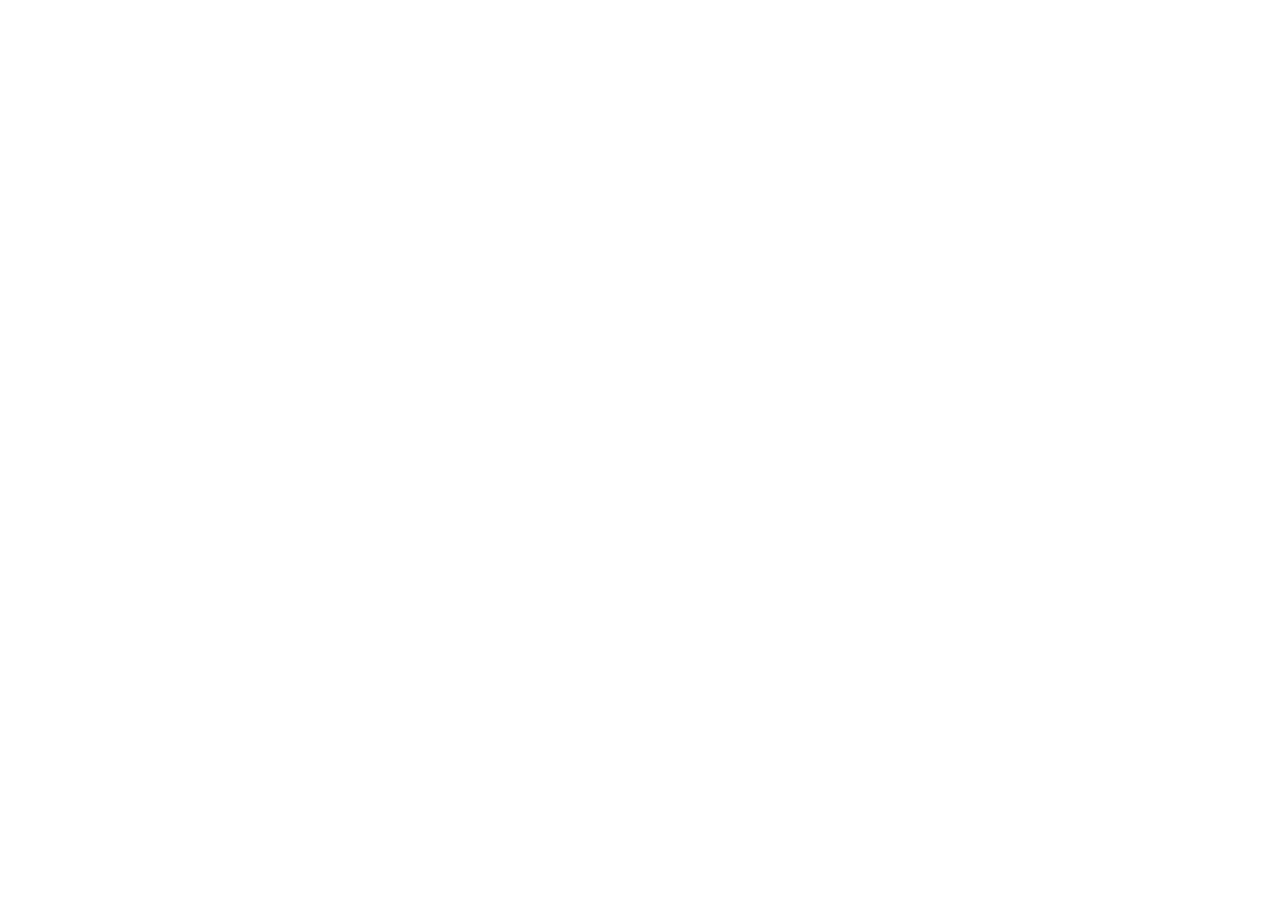
==== index.html @ 8583976f "version 1" ====
<!DOCTYPE html>
<html lang="en">
<head>
    <link rel="stylesheet" href="style.css">
    <meta charset="UTF-8">
    <meta name="viewport" content="width=device-width, initial-scale=1.0">
    <title>Document</title>
</head>
<body>
    <script src="script.js"></script>
</body>
</html>
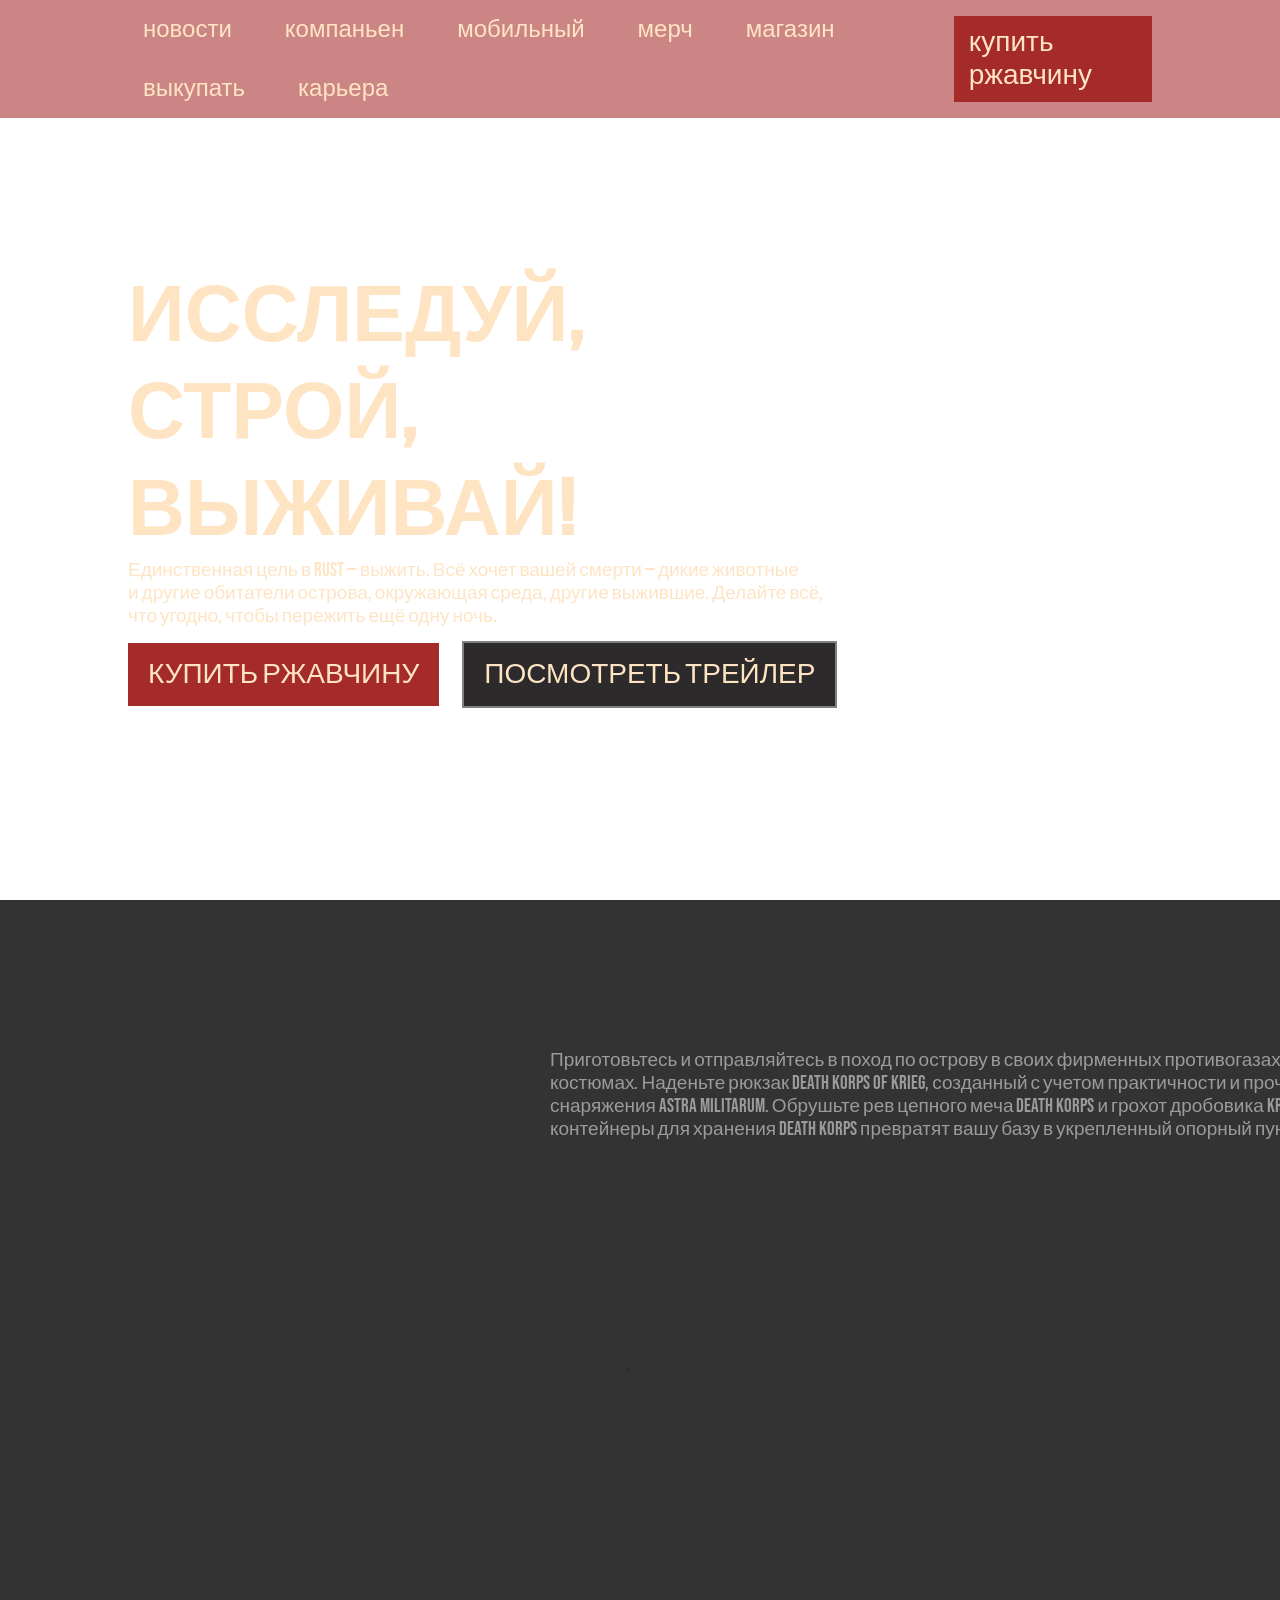
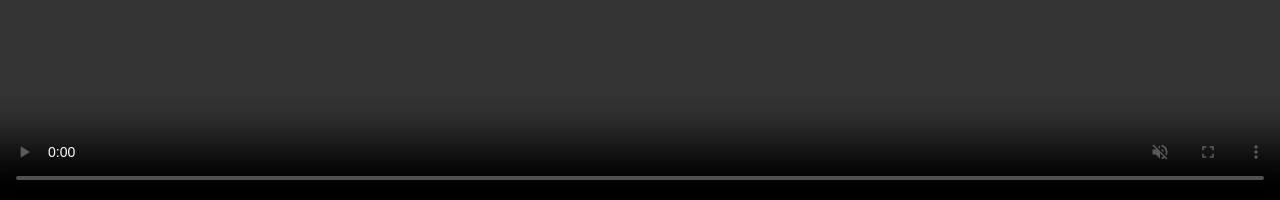
==== commit 6469c18e: "version 2" ====
--- a/index.html
+++ b/index.html
@@ -1,12 +1,59 @@
 <!DOCTYPE html>
 <html lang="en">
+
 <head>
+    <link rel="preconnect" href="https://fonts.googleapis.com">
+<link rel="preconnect" href="https://fonts.gstatic.com" crossorigin>
+<link href="https://fonts.googleapis.com/css2?family=Bebas+Neue&family=Pixelify+Sans:wght@400..700&display=swap" rel="stylesheet">
+
     <link rel="stylesheet" href="style.css">
     <meta charset="UTF-8">
     <meta name="viewport" content="width=device-width, initial-scale=1.0">
     <title>Document</title>
 </head>
+
 <body>
-    <script src="script.js"></script>
+    <header>
+        
+            <nav>
+                <div class="wrap">
+                <img class="logo" src="https://files.facepunch.com/lewis/1b2911b1/rust-marque.svg" alt="">
+                <div class="menu-block">
+                    <div class="menu">
+                        <a href="">новости</a>
+                        <a href="">компаньен</a>
+                        <a href="">мобильный</a>
+                        <a href="">мерч</a>
+                        <a href="">магазин</a>
+                        <a href="">выкупать</a>
+                        <a href="">карьера</a>
+                    </div>
+                    <a class="btn" href="">купить ржавчину</a>
+                </div>
+                </div>
+            </nav>
+            <div class="wrap-2">
+            <div class="baner-text">
+                <h1 class="glav">Исследуй,<br> строй,<br> выживай!</h1>
+                <p class="text">Единственная цель в Rust — выжить. Всё хочет вашей смерти — дикие животные<br> и другие обитатели
+                    острова, окружающая среда, другие выжившие. Делайте всё,<br> что угодно, чтобы пережить ещё одну ночь.
+                </p>
+                <div class="links">
+                    <a class="action-link" href="">купить ржавчину</a>
+                    <a class="action-link black" href="">посмотреть трейлер</a>
+                </div>
+            </div>
+        </div>
+    </header>
+    <section class="video-content">
+        <video autoplay loop controls muted><source src="https://files.facepunch.com/lewis/1b2911b110/krieg_tile.mp4" type="video/mp4"></video>
+        <img src="https://files.facepunch.com/lewis/1b1511b114/warhammer-pack_branding.png" alt="">
+        <p>Приготовьтесь и отправляйтесь в поход по острову в своих фирменных противогазах и защитных<br> костюмах. Наденьте рюкзак Death Korps of Krieg, созданный с учетом практичности и прочности<br> снаряжения Astra Militarum. Обрушьте рев цепного меча Death Korps и грохот дробовика Krieg, а<br> контейнеры для хранения Death Korps превратят вашу базу в укрепленный опорный пункт.</p>
+        <a class="action-link" href="https://www.warhammer.com">узнать больше</a>
+        <div>
+
+        </div>
+    </section>
 </body>
+
 </html>
--- a/style.css
+++ b/style.css
@@ -0,0 +1,105 @@
+*{
+    box-sizing: border-box;
+    font-family: "Bebas Neue", sans-serif;
+    margin: 0px;
+    padding: 0px;
+}
+nav{
+   
+    background-color: rgba(165, 42, 42, 0.568);
+    
+}
+.menu a{
+    padding: 15px;
+    display: inline-block;
+    text-decoration: none;
+    color: bisque;
+    font-size: 24px;
+    margin-right: 20px;
+}
+.wrap{
+    display: flex;
+    justify-content: space-between;
+    align-items: center;
+    width: 80%;
+    margin: auto;
+}
+.menu-block{
+    align-items: center;
+    display: flex;
+}
+.btn{
+    text-decoration: none;
+    color: bisque;
+    background-color: brown;
+    font-size: 28px;
+    padding: 10px 15px;
+}
+.btn:hover{
+    border-bottom: 5px solid rgb(51, 51, 51);
+}
+.foto{
+    width: 1900px;
+}
+.text{
+    font-size: 19px;
+    color: bisque;
+}
+.glav{
+    text-transform: uppercase;
+    font-size: 79px;
+    color: bisque;
+}
+.action-link{
+    margin-right: 20px;
+    color: bisque;
+    text-decoration: none;
+    background-color: brown;
+    padding: 15px 20px;
+    font-size: 28px;
+    text-transform: uppercase;
+}
+header{
+    background-image: url("https://rustresort.com/source/loi/700580_20240102202334_1%20(1).png");
+    height: 100vh;
+    background-repeat: no-repeat;
+    background-size: cover;
+}
+.baner-text{
+
+    margin-top: 150px;
+}
+.wrap-2{
+    width: 80%;
+    margin: auto;
+}
+.links{
+    margin-top: 30px;
+}
+.black{
+    border: 2px solid gray;
+    background-color: rgb(44, 42, 42);
+}
+.menu a:hover{
+    border-bottom: 5px solid rgb(51, 51, 51) ;
+    background-color: rgba(51, 51, 51, 0.493);
+}
+.video-content video{
+    position: absolute;
+    height: 100vh;
+    width: 100vw;
+    object-fit: cover;
+}
+.video-content img{
+    top: 100px;
+    left: 600px;
+    position: relative;
+    width: 30%;
+}
+.video-content p{
+    left: 550px;
+    position: relative;
+    color: rgb(155, 155, 155);
+    font-size: 19px;
+    top: 130px;
+}
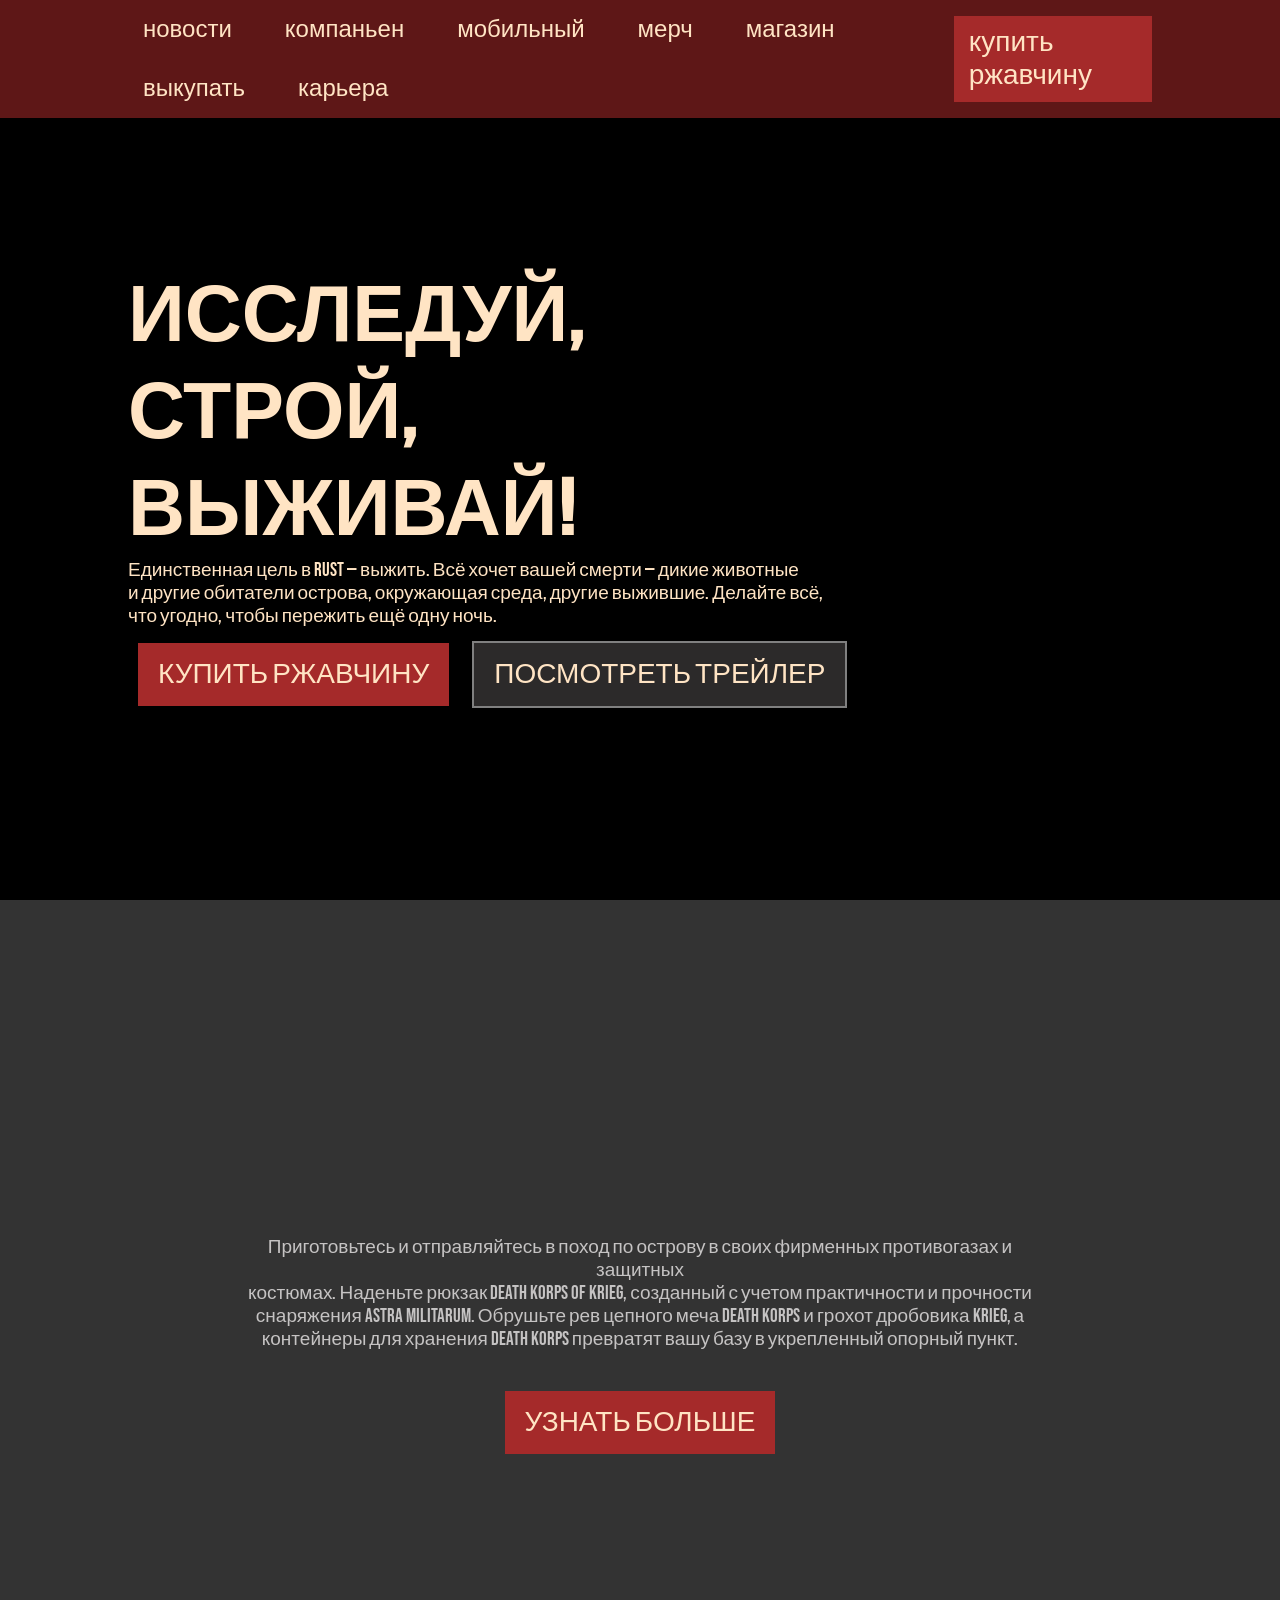
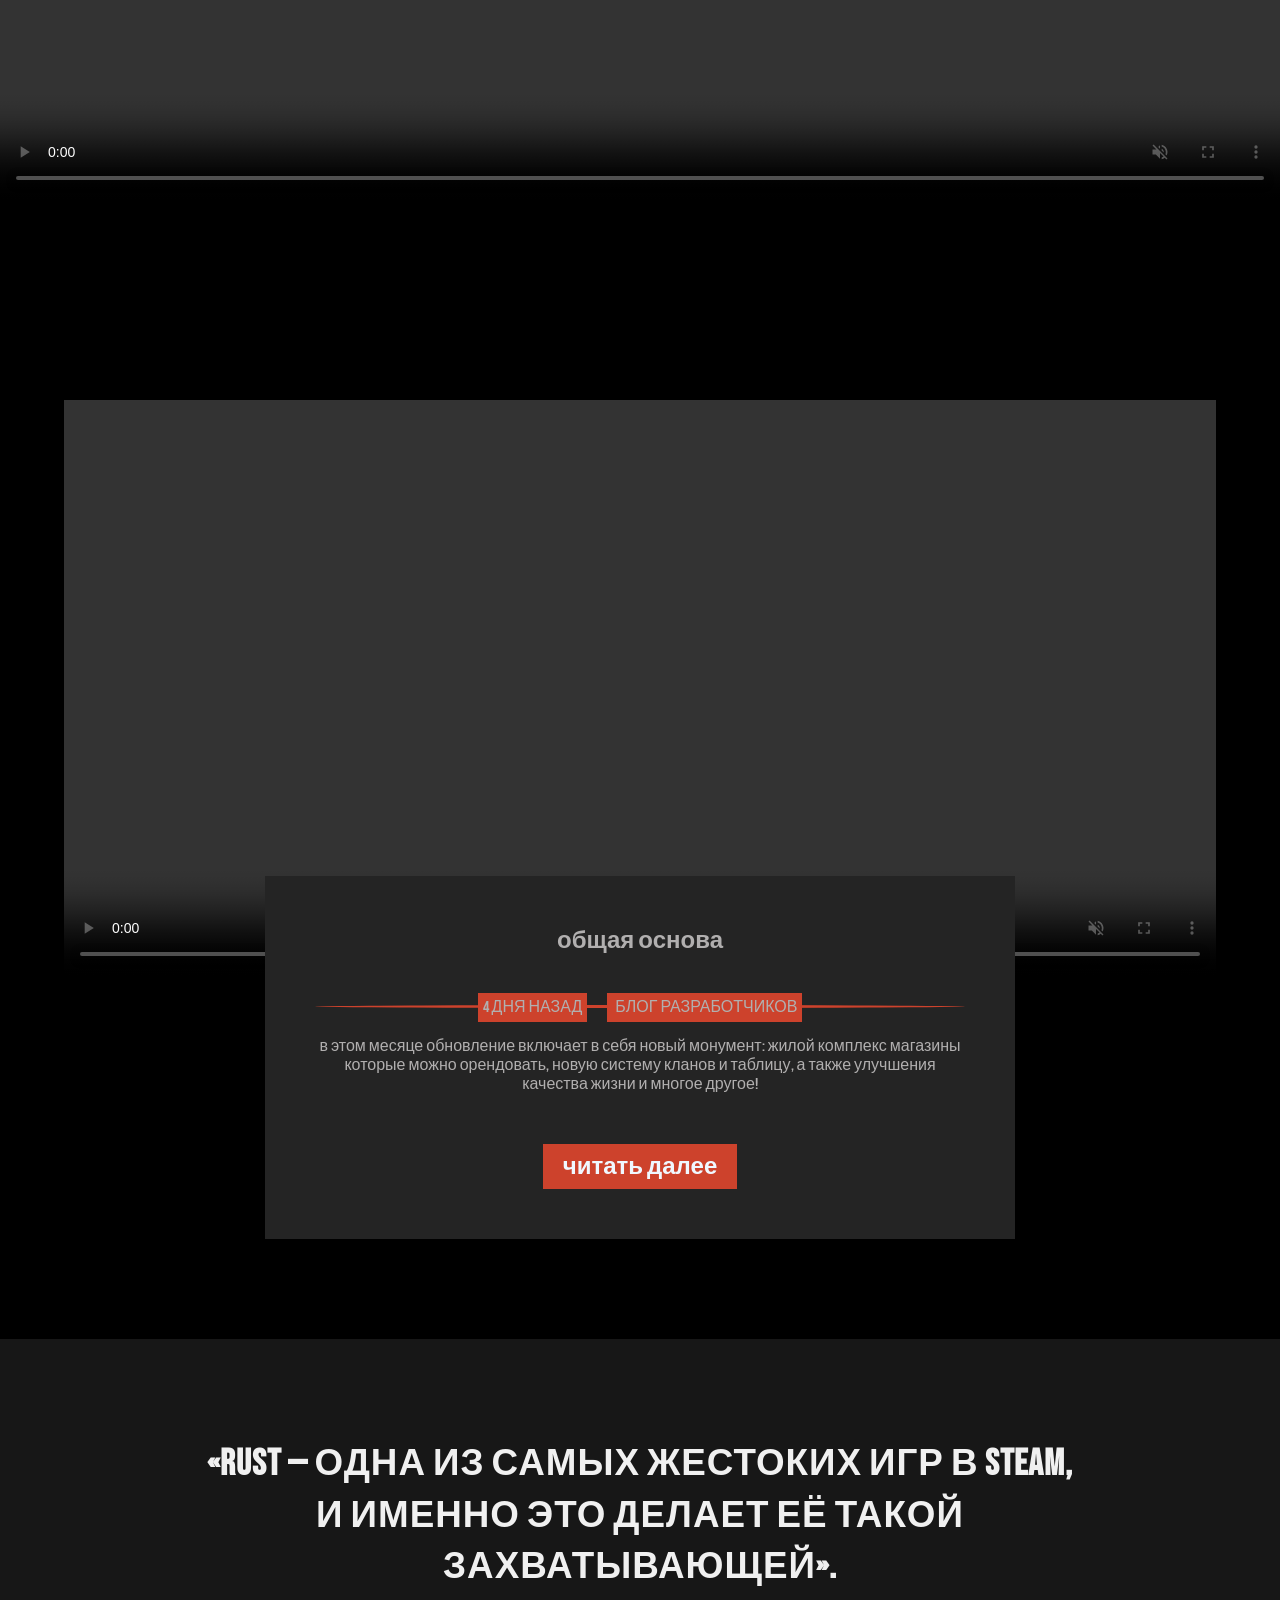
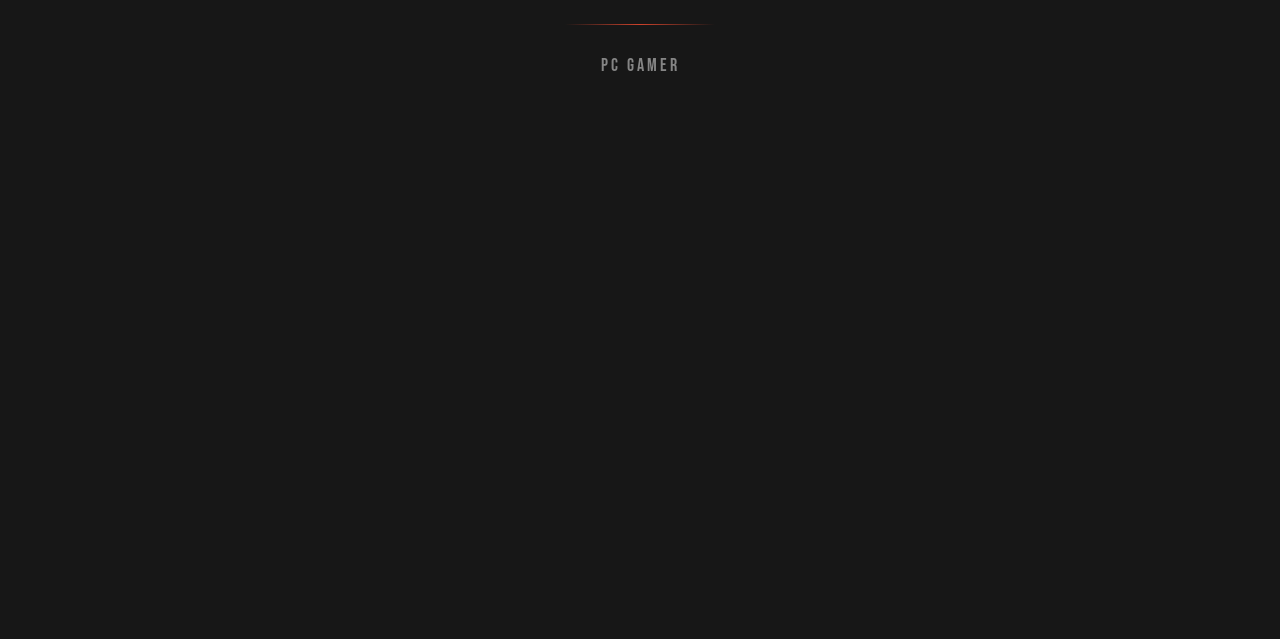
==== commit 32f37e8a: "version 3" ====
--- a/index.html
+++ b/index.html
@@ -46,14 +46,33 @@
         </div>
     </header>
     <section class="video-content">
-        <video autoplay loop controls muted><source src="https://files.facepunch.com/lewis/1b2911b110/krieg_tile.mp4" type="video/mp4"></video>
+        <video autoplay loop controls muted src="https://files.facepunch.com/lewis/1b2911b110/krieg_tile.mp4" type="video/mp4"></video>
         <img src="https://files.facepunch.com/lewis/1b1511b114/warhammer-pack_branding.png" alt="">
         <p>Приготовьтесь и отправляйтесь в поход по острову в своих фирменных противогазах и защитных<br> костюмах. Наденьте рюкзак Death Korps of Krieg, созданный с учетом практичности и прочности<br> снаряжения Astra Militarum. Обрушьте рев цепного меча Death Korps и грохот дробовика Krieg, а<br> контейнеры для хранения Death Korps превратят вашу базу в укрепленный опорный пункт.</p>
         <a class="action-link" href="https://www.warhammer.com">узнать больше</a>
         <div>
-
+            
         </div>
     </section>
+    <section class="video-content2">
+        <video autoplay muted controls src="https://files.facepunch.com/lewis/1b2611b1/Common%20Grounds%20-%20Blog.mp4"></video>
+        <div class="action-text">
+            <h1>общая основа</h1>
+            <p class="border"></p>
+            <p class="text2"><span class="p">4 дня назад</span><span class="p"> блог разработчиков</span></p>
+            <p>в этом месяце обновление включает в себя новый монумент: жилой комплекс магазины которые можно орендовать, новую систему кланов и таблицу, а также улучшения качества жизни и многое другое!</p>
+            <h2>читать далее</h2>
+        </div>
+    </section>
+    <section class="rust-quote-flat">
+    <div class="rust-quote-content">
+        <blockquote class="rust-quote-main-text">
+            «RUST — одна из самых жестоких игр в STEAM, <br>
+            и именно это делает её такой захватывающей».
+        </blockquote>
+        <div class="rust-quote-sub-author">PC GAMER</div>
+    </div>
+</section>
 </body>
 
 </html>
--- a/style.css
+++ b/style.css
@@ -51,7 +51,7 @@
     color: bisque;
 }
 .action-link{
-    margin-right: 20px;
+    margin: 10px;
     color: bisque;
     text-decoration: none;
     background-color: brown;
@@ -66,8 +66,7 @@
     background-size: cover;
 }
 .baner-text{
-
-    margin-top: 150px;
+    padding-top: 150px;
 }
 .wrap-2{
     width: 80%;
@@ -76,30 +75,155 @@
 .links{
     margin-top: 30px;
 }
+body{
+    background-color: black;
+}
 .black{
     border: 2px solid gray;
     background-color: rgb(44, 42, 42);
 }
 .menu a:hover{
     border-bottom: 5px solid rgb(51, 51, 51) ;
-    background-color: rgba(51, 51, 51, 0.493);
+    background-color: rgba(94, 94, 94, 0.493);
+}
+.video-content{
+    display: flex;
+    justify-content: center;
+    align-items: center;
+    flex-direction: column;
 }
 .video-content video{
+    z-index: -1;
     position: absolute;
+    height: 100%;
+    width: 100%;
+    object-fit: cover;
+}
+.video-content img{
+    width: 30%;
+}
+.video-content p{
+    text-align: center;
+    max-width: 800px;
+    margin-bottom: 30px;
+    color: rgb(197, 195, 195);
+    font-size: 19px;
+}
+.video-content2 video{
+    width: 90%;
+    margin-top: 100px;
+}
+section{
+    position: relative;
     height: 100vh;
-    width: 100vw;
-    object-fit: cover;
-}
-.video-content img{
-    top: 100px;
-    left: 600px;
-    position: relative;
-    width: 30%;
-}
-.video-content p{
-    left: 550px;
-    position: relative;
-    color: rgb(155, 155, 155);
-    font-size: 19px;
-    top: 130px;
-}+}
+.text{
+    position: relative;
+}
+.video-content2{
+    height: auto;
+    padding-top: 100px;
+    display: flex;
+    justify-content: center;
+    align-items: center;
+    flex-direction: column;
+}
+.action-text{
+    z-index: 1;
+    position: relative;
+    top: -100px;
+    background-color: #242424;
+    max-width: 1200px;
+    padding: 50px;
+    display: flex;
+    justify-content: center;
+    align-items: center;
+    flex-direction: column;
+}
+.action-text p{
+    margin-top: 20px;
+    color: rgb(177, 175, 175);
+    width: 650px;
+    text-align: center;
+
+}
+.action-text H2{
+    margin-top: 50PX;
+    color: aliceblue;
+    background-color: #cd422c;
+    padding-right: 20px;
+    padding-left: 20px;
+    padding-bottom: 8px;
+    padding-top: 8px;
+}
+.p{
+    text-transform: uppercase;
+    margin: 10px;
+    padding: 5px;
+    background-color: #cd422c;
+}
+.action-text h1{
+    color: rgb(177, 175, 175);
+}
+.border{
+    z-index: -1;
+    position: relative;
+    top: 30px;
+    border: none;
+    height: 3px;
+    background-color: #cd422c;
+    border-radius: 100%;
+}
+.rust-quote-flat {
+    background-color: #171717;
+    padding: 100px 20px;
+    text-align: center;
+    font-family: 'Oswald', sans-serif;
+    text-transform: uppercase;
+}
+
+.rust-quote-content {
+    max-width: 1000px;
+    margin: 0 auto;
+}
+
+.rust-quote-main-text {
+    color: #f0f0f0;
+    font-size: 2.3rem;
+    font-weight: 700;
+    line-height: 1.4;
+    letter-spacing: 1px;
+}
+
+.rust-quote-main-text::after {
+    content: '';
+    display: block;
+    width: 150px;
+    height: 1px;
+    background: linear-gradient(90deg, transparent, #ce422b, transparent);
+    margin: 30px auto;
+}
+
+.rust-quote-sub-author {
+    color: #858585;
+    font-size: 1.1rem;
+    font-weight: 500;
+    letter-spacing: 3px;
+}
+@media (max-width:1000px) {
+    header nav{display: none;}
+    header {
+        background-position:  60% center;
+        background-size: cover;
+    }
+    .links{
+        display: flex;
+        flex-direction: column;
+        max-width: 400px;
+    }
+    .action-text{
+        padding: 20px;
+        top: -20px;
+    }
+}
+
